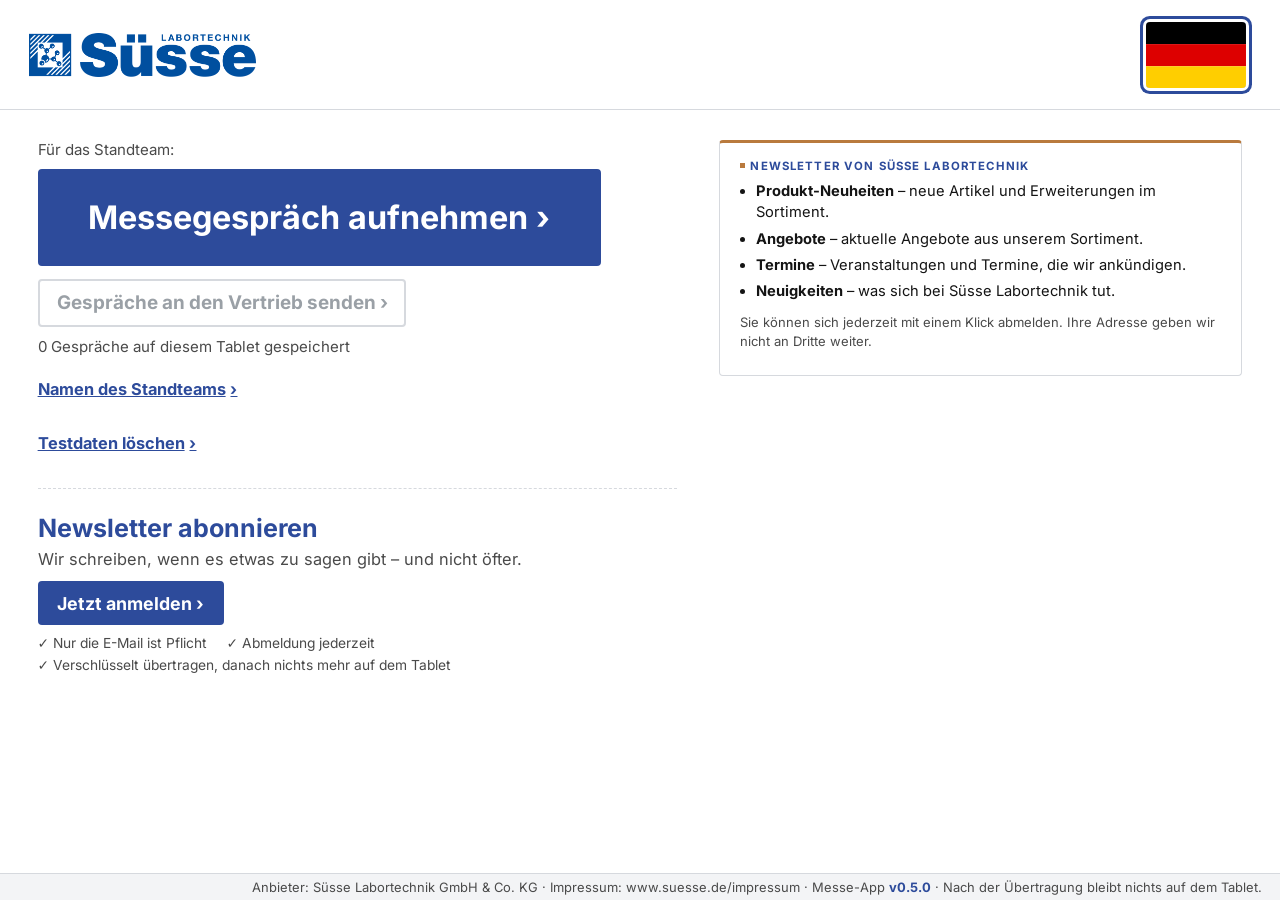
==== index.html @ 92c2b7b8 "Messefassung Messe-App v0.5.0 (DVG 2026, Testmodus aus)" ====
<!doctype html>
<html lang="de">
<head>
<meta charset="utf-8">
<meta name="viewport" content="width=device-width, initial-scale=1, viewport-fit=cover, interactive-widget=resizes-content">
<meta name="color-scheme" content="only light">
<meta name="robots" content="noindex, nofollow">
<meta name="referrer" content="strict-origin">
<meta name="theme-color" content="#2D4B9B">
<meta http-equiv="Content-Security-Policy" content="default-src 'self'; img-src 'self' data:; style-src 'self' 'unsafe-inline'; script-src 'self'; connect-src 'self' https://flow.cleverreach.com; form-action 'self' https://flow.cleverreach.com; frame-src 'self' https://flow.cleverreach.com; manifest-src 'self'">
<title>Süsse Newsletter – Messe-App</title>
<link rel="manifest" href="manifest.webmanifest">
<link rel="icon" href="bilder/symbol-192.png">
<link rel="stylesheet" href="css/app.css">
</head>
<body>
<section class="seite" id="start">
  <div class="testhinweis" id="testHinweis" role="note" data-t="testHinweis"></div>
  <header class="kopf kopf-start">
    <img class="logo" src="bilder/logo.png" alt="Süsse Labortechnik">
    <div class="kopf-sprachen">
      <div class="flaggen gross" data-flaggen></div>
    </div>
  </header>
  <main class="inhalt start-inhalt">
    <div class="start-links">
      <div class="g-start" id="gStart">
        <span class="g-start-info" data-gt="startHinweis"></span>
        <div class="g-start-knoepfe">
          <button class="knopf-rand g-start-knopf" id="gLos"><span data-gt="startKnopf"></span> ›</button>
          <button class="knopf-rand g-start-knopf" id="gExportLos"><span data-gt="exportKnopf"></span> ›</button>
        </div>
        <span class="g-start-info" id="gStartZaehler"></span>
        <span class="g-start-warnung" id="gStartWarnung"></span>
        <button class="link g-namen-link" id="gNamenLos"><span data-gt="namenKnopf"></span> ›</button>
        <button class="link g-namen-link" id="gTestdatenLos"><span data-gt="tdKnopf"></span> ›</button>
      </div>
      <h1 data-t="titel"></h1>
      <p class="untertitel" data-t="untertitel"></p>
      <button class="knopf knopf-blau knopf-los" id="los" data-t="los"></button>
      <div class="vorteile"><span data-t="v1"></span><span data-t="v2"></span><span data-t="v3"></span></div>
    </div>
    <div class="start-rechts">
      <div class="karte">
        <div class="eyebrow" data-t="ewNl"></div>
        <ul class="nl-liste"><li data-t="nl1"></li><li data-t="nl2"></li><li data-t="nl3"></li><li data-t="nl4"></li></ul>
        <p class="klein" data-t="nlHinweis"></p>
      </div>
    </div>
  </main>
</section>
<section class="seite" id="formular">
  <header class="kopf">
    <img class="logo klein" src="bilder/logo.png" alt="Süsse Labortechnik">
    <div class="kopf-mitte"></div>
    <div class="flaggen klein" data-flaggen></div>
    <button class="knopf-rand" data-aktion="neu" data-t="abbrechen"></button>
  </header>
  <main class="inhalt formular-inhalt">
    <div class="spalte-angaben">
      <h2 data-t="angabenTitel"></h2>
      <p class="klein" data-t="pflichtHinweis"></p>
      <div class="vk" id="vkBox">
        <button type="button" class="vk-knopf" id="vkKnopf"><svg class="vk-symbol" viewBox="0 0 24 24" aria-hidden="true"><path d="M4 7h3l2-2.5h6L17 7h3a1 1 0 0 1 1 1v11a1 1 0 0 1-1 1H4a1 1 0 0 1-1-1V8a1 1 0 0 1 1-1z" fill="none" stroke="currentColor" stroke-width="1.9" stroke-linejoin="round"/><circle cx="12" cy="13.2" r="3.9" fill="none" stroke="currentColor" stroke-width="1.9"/></svg><span data-t="vkKnopf"></span></button>
        <p class="vk-hinweis" data-t="vkHinweis"></p>
        <p class="vk-meldung" id="vkMeldung" role="status"></p>
        <div class="vk-pruef" id="vkPruef"></div>
        <input type="file" id="vkDatei" accept="image/*" capture="environment" tabindex="-1" aria-hidden="true">
      </div>
      <div class="feld">
        <label for="f_email"><span data-t="email"></span> <span class="pflicht">*</span></label>
        <input type="email" id="f_email" inputmode="email" autocomplete="off" autocapitalize="none" autocorrect="off" spellcheck="false" placeholder="name@example.com">
        <span class="email-pruefen" id="emailPruefen" role="status"></span>
        <span class="fehlertext" id="emailFehler" data-t="emailFalsch"></span>
      </div>
      <div class="feld">
        <span class="lbl"><span data-t="anrede"></span> <span class="frei" data-t="frei"></span></span>
        <div class="chips" data-gruppe="anrede">
          <button class="chip" data-wert="frau" data-t="frau"></button><button class="chip" data-wert="herr" data-t="herr"></button><button class="chip" data-wert="divers" data-t="divers"></button><button class="chip" data-wert="keine" data-t="keine"></button>
        </div>
      </div>
      <div class="zwei">
        <div class="feld">
          <label for="f_vorname"><span data-t="vorname"></span> <span class="frei" data-t="frei"></span></label>
          <input type="text" id="f_vorname" autocomplete="off" autocorrect="off" spellcheck="false">
        </div>
        <div class="feld">
          <label for="f_nachname"><span data-t="nachname"></span> <span class="frei" data-t="frei"></span></label>
          <input type="text" id="f_nachname" autocomplete="off" autocorrect="off" spellcheck="false">
        </div>
      </div>
      <div class="feld">
        <label for="f_einrichtung"><span data-t="einrichtung"></span> <span class="frei" data-t="frei"></span></label>
        <input type="text" id="f_einrichtung" autocomplete="off" autocorrect="off" spellcheck="false">
      </div>
      <div class="mehr" id="mehr">
        <h3 class="mehr-titel"><span data-t="mehrTitel"></span> <span class="frei" data-t="frei"></span></h3>
        <p class="mehr-zweck" data-t="mehrZweck"></p>
        <div class="feld">
          <span class="lbl"><span data-t="bereich"></span> <span class="frei"><span data-t="mehrere"></span> <span data-t="frei"></span></span></span>
          <div class="chips mehrfach" data-gruppe="bereich">
            <button class="chip" data-wert="klinik" data-t="b_klinik"></button><button class="chip" data-wert="medlabor" data-t="b_medlabor"></button><button class="chip" data-wert="pathologie" data-t="b_pathologie"></button><button class="chip" data-wert="tiermedizin" data-t="b_tiermedizin"></button><button class="chip" data-wert="forschung" data-t="b_forschung"></button><button class="chip" data-wert="industrie" data-t="b_industrie"></button><button class="chip" data-wert="behoerde" data-t="b_behoerde"></button><button class="chip" data-wert="handel" data-t="b_handel"></button><button class="chip" data-wert="sonstiges" data-t="b_sonstiges"></button>
          </div>
          <div class="feld bereich-sonst" id="bereichSonstBox">
            <label for="f_bereich_sonst" data-t="bereichSonst"></label>
            <input type="text" id="f_bereich_sonst" maxlength="60" autocomplete="off" autocorrect="off" spellcheck="false">
          </div>
        </div>
        <div class="feld">
          <span class="lbl"><span data-t="interessen"></span> <span class="frei"><span data-t="mehrere"></span> <span data-t="frei"></span></span></span>
          <div class="chips mehrfach" data-gruppe="interessen">
            <button class="chip" data-wert="versand" data-t="i_versand"></button><button class="chip" data-wert="gefaesse" data-t="i_gefaesse"></button><button class="chip" data-wert="sekundaer" data-t="i_sekundaer"></button><button class="chip" data-wert="patho" data-t="i_patho"></button><button class="chip" data-wert="labor" data-t="i_labor"></button>
          </div>
        </div>
        <div class="feld">
          <label for="f_land"><span data-t="land"></span> <span class="frei" data-t="frei"></span></label>
          <select id="f_land" autocomplete="off"></select>
        </div>
      </div>
      <p class="tasten" data-t="tasten"></p>
    </div>
    <div class="spalte-einwilligung">
      <div class="einw-rollen">
      <div class="karte">
        <div class="eyebrow" data-t="ewEinw"></div>
        <div class="entwurfmarke" id="rechtEntwurf"></div>
        <label class="haken" for="f_haken">
          <input type="checkbox" id="f_haken">
          <span data-t="einwilligung"></span>
        </label>
        <p class="klein" data-t="nlSprache"></p>
        <button class="link" data-aktion="datenschutz" data-t="dsLink"></button>
      </div>
      <div class="karte vertrieb" id="vertriebBox">
        <div class="eyebrow"><span data-t="ewVertrieb"></span>&nbsp;<span class="frei" data-t="frei"></span></div>
        <label class="haken" for="f_vertrieb">
          <input type="checkbox" id="f_vertrieb">
          <span data-t="vertriebText"></span>
        </label>
        <div class="telpos" id="telPos">
          <div class="feld">
            <label for="f_telefon" data-t="telefonLabel"></label>
            <input type="tel" id="f_telefon" inputmode="tel" autocomplete="off" autocorrect="off" spellcheck="false">
          </div>
          <div class="feld">
            <label for="f_position" data-t="positionLabel"></label>
            <input type="text" id="f_position" autocomplete="off" autocorrect="off" spellcheck="false">
          </div>
        </div>
      </div>
      <div class="hinweis-offline" id="offlineVor" data-t="offlineVor"></div>
      </div>
      <div class="knopfleiste">
        <button class="knopf knopf-braun" id="senden" disabled data-t="knopf"></button>
        <p class="unter-knopf" data-t="unterKnopf"></p>
      </div>
    </div>
  </main>
</section>
<section class="seite" id="sendet">
  <main class="inhalt mitte">
    <div class="ring"></div>
    <h1 data-t="moment"></h1>
    <p class="klein" data-t="uebertragen"></p>
  </main>
</section>
<section class="seite" id="danke">
  <header class="kopf">
    <img class="logo klein" src="bilder/logo.png" alt="Süsse Labortechnik">
    <div class="kopf-mitte"></div>
  </header>
  <main class="inhalt mitte">
    <div class="haekchen">✓</div>
    <h1 data-t="danke"></h1>
    <div id="dankeOnline">
      <p class="gross" data-t="danke1"></p>
      <p class="gross" data-t="danke2"></p>
      <p class="klein" data-t="spam"></p>
    </div>
    <p class="gross" id="dankeZwei" data-t="dankeZwei"></p>
    <div id="dankeOffline">
      <p class="gross" data-t="off1"></p>
      <p class="gross" id="off2" data-t="off2"></p>
      <p class="klein" data-t="off3"></p>
    </div>
    <div class="zaehler"><span data-t="geleert"></span> <b id="countdown">10</b> s</div>
    <div class="testuebertragung" id="testUebertragung"></div>
  </main>
</section>
<section class="seite" id="gPinNeu">
  <header class="kopf">
    <img class="logo klein" src="bilder/logo.png" alt="Süsse Labortechnik">
    <div class="kopf-mitte g-kopf"><b data-gt="pinNeuTitel"></b></div>
    <button class="knopf-rand" data-aktion="neu" data-gt="abbrechen"></button>
  </header>
  <main class="inhalt g-einr">
    <div class="g-einr-spalte">
      <p class="klein" data-gt="pinNeuText"></p>
      <div class="zwei">
        <div class="feld g-pin"><label for="g_pin1" data-gt="pin1"></label><input type="password" id="g_pin1" inputmode="numeric" autocomplete="off"></div>
        <div class="feld g-pin"><label for="g_pin2" data-gt="pin2"></label><input type="password" id="g_pin2" inputmode="numeric" autocomplete="off"></div>
      </div>
      <p class="vk-meldung" id="gPinMeldung" role="status"></p>
      <div class="g-knoepfe"><button class="knopf knopf-blau" id="gPinNeuOk" data-gt="pinNeuOk"></button></div>
    </div>
  </main>
</section>
<section class="seite" id="gExport">
  <header class="kopf">
    <img class="logo klein" src="bilder/logo.png" alt="Süsse Labortechnik">
    <div class="kopf-mitte g-kopf"><b data-gt="exportTitel"></b></div>
    <button class="knopf-rand" data-aktion="neu" data-gt="zurueckStart"></button>
  </header>
  <main class="inhalt g-einr">
    <div class="g-einr-spalte g-export">
      <div class="entwurfmarke" id="gExportTestmarke" data-gt="testmarke"></div>
      <p class="klein"><span data-gt="exportText"></span> <b id="gExportAn"></b></p>
      <p class="g-export-anzahl"><span data-gt="exportAnzahl"></span> <b id="gExportAnzahl">0</b></p>
      <div class="g-export-liste"><table><thead><tr><th data-gt="sp_nr"></th><th data-gt="sp_zeit"></th><th data-gt="sp_einr"></th><th data-gt="sp_bew"></th><th data-gt="sp_schritt"></th></tr></thead><tbody id="gExportListe"></tbody></table></div>
      <div class="g-knoepfe"><button class="knopf knopf-blau" id="gExportDatei" data-gt="exportDatei"></button></div>
      <p class="vk-meldung" id="gExportMeldung" role="status"></p>
      <div class="karte g-export-frage" id="gExportFrage">
        <p><b data-gt="exportFrage"></b></p>
        <div class="g-knoepfe"><button class="knopf knopf-braun g-ja" id="gExportJa" data-gt="exportJa"></button><button class="knopf-rand" id="gExportNein" data-gt="exportNein"></button></div>
      </div>
      <p class="klein" data-gt="exportRegel"></p>
    </div>
  </main>
</section>
<section class="seite" id="gNamen">
  <header class="kopf">
    <img class="logo klein" src="bilder/logo.png" alt="Süsse Labortechnik">
    <div class="kopf-mitte g-kopf"><b data-gt="namenTitel"></b></div>
    <button class="knopf-rand" data-aktion="neu" data-gt="zurueckStart"></button>
  </header>
  <main class="inhalt g-einr">
    <div class="g-einr-spalte">
      <p class="klein" data-gt="namenText"></p>
      <div class="g-namen" id="gNamenFelder"></div>
      <div class="g-knoepfe"><button class="knopf knopf-blau" id="gNamenOk" data-gt="namenSpeichern"></button></div>
      <p class="vk-meldung" id="gNamenMeldung" role="status"></p>
    </div>
  </main>
</section>
<section class="seite" id="gTestdaten">
  <header class="kopf">
    <img class="logo klein" src="bilder/logo.png" alt="Süsse Labortechnik">
    <div class="kopf-mitte g-kopf"><b data-gt="tdTitel"></b></div>
    <button class="knopf-rand" data-aktion="neu" data-gt="zurueckStart"></button>
  </header>
  <main class="inhalt g-einr">
    <div class="g-einr-spalte">
      <p class="klein" data-gt="tdText"></p>
      <table class="g-td-liste"><tbody id="gTdListe"></tbody></table>
      <div class="g-knoepfe" id="gTdStart"><button class="knopf knopf-blau" id="gTdLoeschen" data-gt="tdLoeschen"></button></div>
      <div class="g-td-frage" id="gTdFrage">
        <p data-gt="tdFrage"></p>
        <div class="g-knoepfe"><button class="knopf-rand" id="gTdNein" data-gt="tdNein"></button><button class="knopf g-td-ja" id="gTdJa" data-gt="tdJa"></button></div>
      </div>
      <p class="vk-meldung" id="gTdMeldung" role="status"></p>
    </div>
  </main>
</section>
<section class="seite" id="gespraech">
  <header class="kopf">
    <img class="logo klein" src="bilder/logo.png" alt="Süsse Labortechnik">
    <div class="kopf-mitte g-kopf">
      <b data-gt="titel"></b>
      <span class="g-schritte"><span class="g-sch" data-schritt="1" data-gt="schritt1"></span><span class="g-sch" data-schritt="2" data-gt="schritt2"></span><span class="g-sch" data-schritt="3" data-gt="schritt3"></span></span>
    </div>
    <button class="knopf-rand" data-aktion="neu" data-gt="abbrechen"></button>
  </header>
  <div class="g-testzeile" id="gTestzeile" data-gt="testzeile"></div>
  <main class="inhalt g-inhalt">
    <div class="g-schritt" data-schritt="1">
      <div class="g-spalte">
        <div class="vk" id="gVkBox">
          <button type="button" class="vk-knopf" id="gVkKnopf"><svg class="vk-symbol" viewBox="0 0 24 24" aria-hidden="true"><path d="M4 7h3l2-2.5h6L17 7h3a1 1 0 0 1 1 1v11a1 1 0 0 1-1 1H4a1 1 0 0 1-1-1V8a1 1 0 0 1 1-1z" fill="none" stroke="currentColor" stroke-width="1.9" stroke-linejoin="round"/><circle cx="12" cy="13.2" r="3.9" fill="none" stroke="currentColor" stroke-width="1.9"/></svg><span data-gt="vkKnopf"></span></button>
          <p class="vk-hinweis" data-gt="vkHinweis"></p>
          <p class="vk-meldung" id="gVkMeldung" role="status"></p>
          <div class="vk-pruef" id="gVkPruef"></div>
        </div>
        <div class="feld">
          <label for="g_email"><span data-gt="email"></span> <span class="pflicht">*</span></label>
          <input type="email" id="g_email" inputmode="email" autocomplete="off" autocapitalize="none" autocorrect="off" spellcheck="false" placeholder="name@example.com">
          <span class="email-pruefen" id="gEmailPruefen" role="status"></span>
        </div>
        <div class="zwei">
          <div class="feld">
            <label for="g_telefon"><span data-gt="telefon"></span> <span class="pflicht">*</span></label>
            <input type="tel" id="g_telefon" inputmode="tel" autocomplete="off" autocorrect="off" spellcheck="false">
          </div>
          <div class="feld">
            <label for="g_mobil" data-gt="mobil"></label>
            <input type="tel" id="g_mobil" inputmode="tel" autocomplete="off" autocorrect="off" spellcheck="false">
          </div>
        </div>
        <p class="g-regel"><span class="pflicht">*</span> <span data-gt="emailOderTelefon"></span></p>
        <div class="feld"><label for="g_land"><span data-gt="land"></span> <span class="pflicht">*</span></label><select id="g_land" autocomplete="off"></select></div>
      </div>
      <div class="g-spalte">
        <div class="zwei">
          <div class="feld"><label for="g_vorname" data-gt="vorname"></label><input type="text" id="g_vorname" autocomplete="off" autocorrect="off" spellcheck="false"></div>
          <div class="feld"><label for="g_nachname" data-gt="nachname"></label><input type="text" id="g_nachname" autocomplete="off" autocorrect="off" spellcheck="false"></div>
        </div>
        <div class="feld"><label for="g_position" data-gt="position"></label><input type="text" id="g_position" autocomplete="off" autocorrect="off" spellcheck="false"></div>
        <div class="feld"><label for="g_einrichtung"><span data-gt="einrichtung"></span> <span class="pflicht">*</span></label><input type="text" id="g_einrichtung" autocomplete="off" autocorrect="off" spellcheck="false"></div>
        <div class="feld"><span class="lbl"><span data-gt="einrichtungstyp"></span> <span class="pflicht">*</span></span><div class="chips" data-gruppe="g_typ" id="gTyp"></div></div>
      </div>
    </div>
    <div class="g-schritt" data-schritt="2">
      <div class="g-spalte">
        <div class="feld"><span class="lbl"><span data-gt="produkte"></span> <span class="pflicht">*</span> <span class="frei" data-gt="mehrere"></span></span><div class="chips mehrfach" data-gruppe="g_produkte" id="gProdukte"></div></div>
        <p class="g-chemie" id="gChemie" data-gt="chemieHinweis"></p>
      </div>
      <div class="g-spalte">
        <div class="feld"><span class="lbl"><span data-gt="naechster"></span> <span class="pflicht">*</span> <span class="frei" data-gt="mehrere"></span></span><div class="chips mehrfach" data-gruppe="g_naechster" id="gNaechster"></div></div>
        <div class="feld g-wunsch" id="gAngebotBox"><label for="g_angebot" data-gt="angebot"></label><textarea id="g_angebot" rows="2" autocomplete="off"></textarea></div>
        <div class="feld g-wunsch" id="gMusterBox"><label for="g_muster" data-gt="muster"></label><textarea id="g_muster" rows="2" autocomplete="off"></textarea>
          <label for="g_anschrift" data-gt="anschrift"></label><textarea id="g_anschrift" rows="3" autocomplete="off"></textarea>
          <p class="klein" data-gt="anschriftHinweis"></p></div>
      </div>
    </div>
    <div class="g-schritt" data-schritt="3">
      <div class="g-spalte g-spalte-schmal">
        <div class="feld"><span class="lbl"><span data-gt="bewertung"></span> <span class="pflicht">*</span></span><div class="chips g-senkrecht" data-gruppe="g_bewertung" id="gBewertung"></div></div>
        <div class="feld"><span class="lbl"><span data-gt="von"></span> <span class="pflicht">*</span></span><div class="chips" data-gruppe="g_von" id="gVon"></div></div>
      </div>
      <div class="g-spalte g-spalte-breit">
        <div class="feld g-notiz">
          <label for="g_notiz" data-gt="notiz"></label>
          <p class="g-notiz-hinweis" data-gt="notizHinweis"></p>
          <textarea id="g_notiz" rows="9" autocomplete="off"></textarea>
          <span class="klein g-zeichen"><b id="gZeichen">0</b> / <span id="gZeichenMax"></span> <span data-gt="zeichen"></span></span>
          <p class="klein" data-gt="notizRegel"></p>
        </div>
      </div>
    </div>
  </main>
  <div class="g-leiste">
    <p class="g-fehlt" id="gFehlt" role="status"></p>
    <button class="knopf-rand" id="gZurueck" data-gt="zurueck"></button>
    <button class="knopf knopf-blau" id="gWeiter" data-gt="weiter"></button>
  </div>
</section>
<section class="seite einw-rot" id="gUebergabe">
  <header class="kopf">
    <img class="logo klein" src="bilder/logo.png" alt="Süsse Labortechnik">
    <div class="kopf-mitte"></div>
    <div class="flaggen klein" data-flaggen></div>
    <button class="knopf-rand" id="gUeZurueck" data-t="gZurueckTeam"></button>
  </header>
  <main class="inhalt formular-inhalt g-ue">
    <div class="spalte-angaben">
      <h2 data-t="gUeTitel"></h2>
      <div class="karte g-kurz">
        <div class="eyebrow" data-t="gUeEw"></div>
        <div class="entwurfmarke" id="gRechtEntwurf"></div>
        <p id="gKurz"></p>
        <button class="link" data-aktion="datenschutz" data-t="dsLink"></button>
      </div>
      <div class="g-zusammen">
        <p><b data-t="gUeKontakt"></b> <span id="gUeKontakt"></span></p>
        <p><b data-t="gUeWuensche"></b> <span id="gUeWuensche"></span></p>
      </div>
    </div>
    <div class="spalte-einwilligung">
      <div class="einw-rollen">
        <p class="g-ue-haken" data-t="gUeHaken"></p>
        <p class="hinweis-offline" id="gUeEmailFehlt" data-t="gUeEmailFehlt"></p>
        <div class="karte" id="gNlBox">
          <div class="eyebrow" data-t="ewEinw"></div>
          <label class="haken" for="g_haken"><input type="checkbox" id="g_haken"><span data-t="einwilligung"></span></label>
          <p class="klein" data-t="nlSprache"></p>
        </div>
        <div class="karte vertrieb" id="gVertriebBox">
          <div class="eyebrow"><span data-t="ewVertrieb"></span><span class="frei" data-t="frei"></span></div>
          <label class="haken" for="g_vertrieb"><input type="checkbox" id="g_vertrieb"><span data-t="vertriebText"></span></label>
        </div>
      </div>
      <div class="knopfleiste">
        <button class="knopf knopf-braun" id="gSenden" data-t="gKnopf"></button>
        <p class="unter-knopf" id="gUnterKnopf"></p>
      </div>
    </div>
  </main>
</section>
<section class="seite" id="gDanke">
  <header class="kopf">
    <img class="logo klein" src="bilder/logo.png" alt="Süsse Labortechnik">
    <div class="kopf-mitte"></div>
  </header>
  <main class="inhalt mitte">
    <div class="haekchen">✓</div>
    <h1 data-t="danke"></h1>
    <p class="gross" data-t="gDanke1"></p>
    <div id="gDankeNl">
      <p class="gross" data-t="danke1"></p>
      <p class="gross" data-t="danke2"></p>
      <p class="klein" data-t="spam"></p>
    </div>
    <p class="gross" id="gDankeZwei" data-t="dankeZwei"></p>
    <div id="gDankeOff">
      <p class="gross" data-t="off1"></p>
      <p class="klein" data-t="off3"></p>
    </div>
    <p class="klein"><span data-t="gDankeNr"></span> <b id="gNr"></b></p>
    <div class="zaehler"><span data-t="geleert"></span> <b id="gCountdown">10</b> s</div>
    <div class="testuebertragung" id="gTestUebertragung"></div>
  </main>
</section>
<div class="ueber" id="gPinFrage">
  <div class="karte ueber-karte g-pin-karte">
    <p id="gPinFrageText"></p>
    <input type="password" id="g_pin_frage" inputmode="numeric" autocomplete="off">
    <p class="vk-meldung" id="gPinFrageMeldung" role="status"></p>
    <div class="g-knoepfe">
      <button class="knopf knopf-blau" id="gPinFrageOk" data-gt="pinOk"></button>
      <button class="knopf-rand" id="gPinFrageAbbrechen" data-gt="pinAbbrechen"></button>
      <button class="link" id="gPinVergessen" data-gt="pinVergessen"></button>
    </div>
  </div>
</div>
<section class="seite" id="nichtEingerichtet">
  <main class="inhalt mitte ne-inhalt">
    <p class="ne-bitte" lang="de">Bitte wenden Sie sich an unser Team.</p>
    <p class="ne-bitte" lang="en">Please ask our team for help.</p>
    <p class="ne-team">Standteam: Plan B nutzen. · Es fehlt: <span id="fehltListe"></span></p>
  </main>
</section>
<div class="ueber" id="datenschutz">
  <div class="karte ueber-karte">
    <h2 data-t="dsTitel"></h2>
    <div class="ds-text" data-t="dsText"></div>
    <button class="knopf knopf-blau" data-aktion="datenschutz-zu" data-t="schliessen"></button>
  </div>
</div>
<div class="ueber vk-kamera" id="vkKamera">
  <div class="vk-buehne">
    <video id="vkVideo" playsinline muted></video>
    <div class="vk-rahmen" id="vkRahmen"></div>
    <p class="vk-schaerfe" id="vkSchaerfe" aria-hidden="true"></p>
    <p class="vk-diag" id="vkDiag" aria-hidden="true"></p>
    <p class="vk-kamerahinweis" id="vkKameraHinweis" role="status"></p>
    <p class="vk-anleitung" data-t="vkAnleitung"></p>
  </div>
  <div class="vk-leiste">
    <button type="button" class="knopf vk-zurueck" data-aktion="vk-abbrechen" data-t="abbrechen"></button>
    <button type="button" class="knopf knopf-blau vk-ausloeser" id="vkAusloeser" disabled data-t="vkFoto"></button>
  </div>
</div>
<div class="ueber" id="vkLesen">
  <div class="karte ueber-karte vk-lesen-karte">
    <div class="ring"></div>
    <h2 data-t="vkLiest"></h2>
    <p class="klein" data-t="vkLiestText"></p>
    <button type="button" class="knopf-rand" data-aktion="vk-abbrechen" data-t="abbrechen"></button>
  </div>
</div>
<div class="ueber" id="vkAusschnitt">
  <div class="karte ueber-karte vk-ausschnitt-karte">
    <h2>Ausschnitt für die Texterkennung (Testmodus)</h2>
    <div class="vk-ausschnitt-bild" id="vkAusschnittBild"></div>
    <button type="button" class="knopf knopf-blau" data-aktion="vk-ausschnitt-zu">Schließen</button>
  </div>
</div>
<footer class="fuss" id="fuss">
  <span id="wartend" class="wartend"></span>
  <span id="gStatus" class="wartend"></span>
  <span id="testleiste" class="testleiste"></span>
  <span id="warnung" class="warnung"></span>
  <span class="fuss-ver-handy">Messe-App <b id="versionHandy"></b></span>
  <span class="fuss-rechts">Anbieter: Süsse Labortechnik GmbH &amp; Co. KG · Impressum: www.suesse.de/impressum · Messe-App <b id="version"></b> · <span data-t="nichts"></span></span>
</footer>
<script src="js/konfiguration.js"></script>
<script src="js/texte.js"></script>
<script src="js/laender.js"></script>
<script src="js/speicher.js"></script>
<script src="js/versand.js"></script>
<script src="js/visitenkarte.js"></script>
<script src="js/app.js"></script>
<script src="js/gespraech.js"></script>
</body>
</html>
---- css/app.css ----
@font-face { font-family: "Inter"; font-style: normal; font-weight: 400; font-display: swap; src: url("../fonts/inter-400.woff2") format("woff2"); }
@font-face { font-family: "Inter"; font-style: normal; font-weight: 700; font-display: swap; src: url("../fonts/inter-700.woff2") format("woff2"); }
:root {
  color-scheme: only light;
  --blau: #2D4B9B; --blauhell: #EEF1F6; --blaurand: #C9D3E6;
  --kupfer: #B97A3D; --knopf: #94602F; --kupferhell: #FAF4ED; --kupferrand: #E8CFB2; --kupfertext: #6F4823;
  --ok: #2E7D4F; --alarm: #B3261E; --text: #141414; --grau: #4A4A4A; --linie: #D6D9DE; --tint: #F7F9FC;
  --schrift: "Inter", system-ui, -apple-system, "Segoe UI", Roboto, Arial, sans-serif;
  --g: clamp(17px, calc(1.1vmin + 11px), 24px);
}
* { box-sizing: border-box; }
html, body { margin: 0; height: 100%; }
body {
  font-family: var(--schrift); font-size: var(--g); color: var(--text); background: #fff;
  display: flex; flex-direction: column; overflow: hidden;
  -webkit-user-select: none; user-select: none; -webkit-tap-highlight-color: transparent;
  overscroll-behavior: none;
}
input { -webkit-user-select: text; user-select: text; }
button, input, select { font-family: var(--schrift); font-size: inherit; }
button, input, select, textarea, option, optgroup { color: #141414; background-color: #fff; }
.testleiste button { color: #3a2c00; }
.seite { display: none; flex: 1 1 auto; flex-direction: column; min-height: 0; }
.seite.aktiv { display: flex; }
.kopf { display: flex; align-items: center; gap: 1em; padding: .55em 1.4em; border-bottom: 1px solid var(--linie); flex: 0 0 auto; }
.kopf-start { padding: .8em 1.4em; flex-wrap: wrap; justify-content: space-between; }
.logo { height: 2.1em; width: auto; display: block; }
.logo.klein { height: 1.5em; }
.kopf-mitte { flex: 1; }
.knopf-rand { border: 2px solid var(--linie); background: #fff; color: var(--grau); font-weight: 700; padding: .45em .9em; border-radius: 4px; min-height: 2.4em; cursor: pointer; }
.flaggen { display: flex; gap: .6em; flex-wrap: wrap; justify-content: flex-end; }
.fl { display: flex; flex-direction: column; align-items: center; gap: .3em; border: 0; background: none; padding: .25em; color: var(--grau); cursor: pointer; font-size: .72em; min-width: 4.6em; position: relative; }
.fl svg { width: 4.4em; height: 2.95em; border-radius: 4px; box-shadow: 0 0 0 1px rgba(0,0,0,.2); display: block; }
.fl.an span { color: var(--blau); font-weight: 700; }
.fl.an svg { box-shadow: 0 0 0 3px #fff, 0 0 0 6px var(--blau); }
.fl .flmarke { position: absolute; top: -.2em; right: -.1em; background: #F2C94C; color: #3a2c00; font-size: .7em; font-weight: 700; padding: .05em .35em; border-radius: 3px; }
.flaggen.gross .fl { font-size: .8em; }
.flaggen.gross .fl svg { width: 5.2em; height: 3.45em; }
.flaggen.klein { gap: .3em; flex-wrap: nowrap; }
.flaggen.klein .fl { min-width: 0; padding: .2em; }
.flaggen.klein .fl > span { display: none; }
.flaggen.klein .fl svg { width: 2.3em; height: 1.55em; border-radius: 3px; }
.flaggen.klein .fl.an svg { box-shadow: 0 0 0 2px #fff, 0 0 0 4px var(--blau); }
.inhalt { flex: 1 1 auto; min-height: 0; overflow-y: auto; padding: 1.1em 1.8em; display: flex; gap: 2em; }
h1 { color: var(--blau); font-size: 1.9em; margin: 0 0 .35em; line-height: 1.15; }
h2 { color: var(--blau); font-size: 1.3em; margin: 0 0 .3em; }
p { margin: 0 0 .6em; line-height: 1.45; }
.klein { font-size: .8em; color: var(--grau); }
.gross { font-size: 1.15em; }
.eyebrow { font-size: .7em; font-weight: 700; letter-spacing: .1em; text-transform: uppercase; color: var(--blau); margin: 0 0 .7em; display: flex; align-items: center; gap: .5em; }
.eyebrow::before { content: ""; width: .45em; height: .45em; background: var(--kupfer); flex: 0 0 .45em; }
.karte { border: 1px solid var(--linie); border-top: 3px solid var(--kupfer); border-radius: 4px; background: #fff; padding: 1em 1.2em; }
.start-inhalt { align-items: flex-start; padding-top: 2.2em; }
.start-links { flex: 1.1; min-width: 0; }
.start-rechts { flex: .9; min-width: 0; }
.kopf-sprachen { display: flex; flex-direction: column; align-items: flex-end; gap: .3em; margin-left: auto; }
.ne-inhalt { position: relative; }
.ne-bitte { color: var(--blau); font-size: 1.7em; font-weight: 700; line-height: 1.25; margin: 0 0 .35em; }
.ne-bitte[lang="en"] { font-size: 1.4em; font-weight: 400; }
.ne-team { position: absolute; left: 0; right: 0; bottom: .8em; font-size: .6em; color: #9AA0A6; margin: 0; }
.untertitel { color: var(--grau); font-size: 1em; }
.knopf-los { margin: .7em 0 .5em; font-size: 1.35em; padding: .7em 1.6em; }
.vorteile { display: flex; flex-wrap: wrap; gap: .4em 1.4em; font-size: .78em; color: var(--grau); margin-top: 1.1em; }
.nl-liste { margin: 0 0 .7em; padding-left: 1.1em; font-size: .9em; line-height: 1.45; }
.nl-liste li { margin-bottom: .35em; }
.knopf { border: 0; border-radius: 4px; font-weight: 700; padding: .75em 1.3em; min-height: 3em; cursor: pointer; }
.knopf-blau { background: var(--blau); color: #fff; }
.knopf-braun { background: var(--knopf); color: #fff; width: 100%; font-size: 1.15em; }
.knopf:disabled { background: #D5D8DE; color: #6b7079; }
.knopf:focus-visible, input:focus-visible, .chip:focus-visible, .fl:focus-visible, .link:focus-visible, .knopf-rand:focus-visible { outline: 3px solid var(--blau); outline-offset: 3px; }
.link { color: var(--blau); text-decoration: underline; background: none; border: 0; font-weight: 700; padding: .3em 0; cursor: pointer; text-align: left; font-size: .9em; }
.spalte-angaben { flex: 1.05; min-width: 0; display: flex; flex-direction: column; gap: .55em; }
.spalte-einwilligung { flex: .95; min-width: 0; display: flex; flex-direction: column; gap: .7em; }
.feld { display: flex; flex-direction: column; gap: .25em; min-width: 0; }
.zwei { display: flex; gap: 1em; }
.zwei .feld { flex: 1; }
label, .lbl { font-weight: 700; font-size: .85em; }
.frei { font-weight: 400; color: var(--grau); font-size: .9em; }
.pflicht { color: var(--alarm); }
input[type=text], input[type=email] { height: max(44px, 2.3em); padding: 0 .6em; border: 1.5px solid #9aa3b1; border-radius: 4px; color: #111; background: #fff; width: 100%; font-size: 1em; }
input[type=text]:focus, input[type=email]:focus { border: 2.5px solid var(--blau); outline: none; padding: 0 calc(.6em - 1px); }
input.ok { border-color: var(--ok); }
.fehlertext { color: var(--alarm); font-size: .75em; font-weight: 700; visibility: hidden; }
.fehlertext.an { visibility: visible; }
#f_email.pruefen, #f_email.pruefen:focus { border: 3px solid var(--knopf); box-shadow: 0 0 0 3px var(--kupferrand); padding: 0 calc(.6em - 1.5px); }
.email-pruefen { display: none; color: var(--kupfertext); background: var(--kupferhell); border-left: 4px solid var(--kupfer); border-radius: 3px; padding: .2em .5em; font-size: .78em; font-weight: 700; line-height: 1.35; }
.email-pruefen.an { display: block; }
.chips { display: flex; flex-wrap: wrap; gap: .45em; }
.chip { border: 1.5px solid #9aa3b1; background: #fff; border-radius: 4px; padding: .3em .7em; min-height: 44px; cursor: pointer; color: var(--text); font-size: .82em; }
.chip.an { border-color: var(--blau); background: var(--blau); color: #fff; }
.tasten { font-size: .7em; color: var(--grau); margin: .2em 0 0; }
kbd { font-family: var(--schrift); border: 1px solid #b8c0cc; border-bottom-width: 2.5px; border-radius: 4px; padding: 0 .35em; background: #fff; color: var(--text); }
.haken { display: flex; gap: .7em; align-items: flex-start; cursor: pointer; font-weight: 400; font-size: .85em; line-height: 1.45; margin-bottom: .5em; }
.haken input { width: 1.7em; height: 1.7em; flex: 0 0 1.7em; margin: .1em 0 0; accent-color: var(--blau); }
.hinweis-offline { display: none; background: var(--kupferhell); border: 1px solid var(--kupferrand); border-left: 5px solid var(--kupfer); color: var(--kupfertext); padding: .7em .9em; border-radius: 4px; font-size: .8em; line-height: 1.4; font-weight: 700; }
.hinweis-offline.an { display: block; }
.unter-knopf { font-size: .78em; color: var(--grau); margin: .4em 0 0; }
.knopfleiste { position: sticky; bottom: -1.1em; background: #fff; padding: .6em 0 1.1em; box-shadow: 0 -10px 12px -8px rgba(0,0,0,.18); z-index: 2; }
.entwurfmarke { display: none; background: #FFF4CC; border: 1px solid #E6C34D; color: #5a4300; padding: .4em .6em; border-radius: 4px; font-size: .7em; margin-bottom: .6em; }
.entwurfmarke.an, p.entwurfmarke { display: block; }
.mitte { flex-direction: column; align-items: center; justify-content: center; text-align: center; gap: .3em; }
.mitte p { max-width: 36em; margin-left: auto; margin-right: auto; }
.ring { width: 4em; height: 4em; border-radius: 50%; border: .45em solid var(--blauhell); border-top-color: var(--blau); animation: dreh 1s linear infinite; margin-bottom: 1em; }
@keyframes dreh { to { transform: rotate(360deg); } }
.haekchen { font-size: 4.5em; line-height: 1; color: var(--ok); }
.zaehler { background: var(--tint); border: 1px solid var(--linie); padding: .55em 1em; border-radius: 4px; margin-top: .8em; font-size: .85em; }
.testuebertragung { display: none; text-align: left; margin-top: 1em; background: #FFFBEA; border: 2px dashed #C9A227; border-radius: 4px; padding: .6em .9em; font-size: .62em; max-width: 60em; width: 100%; }
.testuebertragung.an { display: block; }
.testuebertragung table { border-collapse: collapse; width: 100%; }
.testuebertragung td { border-top: 1px solid #eadca0; padding: .2em .4em; vertical-align: top; word-break: break-all; }
.testuebertragung td:first-child { font-weight: 700; white-space: nowrap; word-break: normal; }
.ueber { position: fixed; inset: 0; background: rgba(20,30,50,.55); display: none; align-items: center; justify-content: center; z-index: 20; }
.ueber.an { display: flex; }
.ueber-karte { width: 86%; max-height: 90%; display: flex; flex-direction: column; gap: .6em; }
.ds-text { overflow-y: auto; font-size: .75em; line-height: 1.5; padding-right: .5em; -webkit-user-select: text; user-select: text; }
.ds-text p { margin: 0 0 .7em; }
mark { background: #FFE08A; color: #4a3500; padding: 0 .2em; border-radius: 3px; }
.fuss { flex: 0 0 auto; display: flex; align-items: center; gap: 1em; padding: .4em 1.4em; font-size: .62em; color: var(--grau); background: #F3F4F6; border-top: 1px solid var(--linie); }
.fuss b { color: var(--blau); }
.fuss-rechts { margin-left: auto; text-align: right; }
.fuss-ver-handy { display: none; }
.wartend { color: var(--kupfertext); font-weight: 700; }
.testleiste { display: none; align-items: center; gap: .6em; background: #FFE08A; color: #3a2c00; padding: .25em .6em; border-radius: 4px; font-weight: 700; flex-wrap: wrap; }
.testleiste.an { display: flex; }
.testleiste button { font-size: 1em; padding: .35em .7em; border-radius: 4px; border: 1.5px solid #6b5a12; background: #fff; color: #3a2c00; cursor: pointer; font-weight: 700; }
.testleiste button.aus { background: #B3261E; color: #fff; border-color: #B3261E; }
.mehr { display: flex; flex-direction: column; gap: .55em; border-top: 1px solid var(--linie); padding-top: .6em; margin-top: .3em; }
.mehr-titel { margin: 0; font-size: 1em; color: var(--blau); font-weight: 700; }
.mehr-titel .frei { font-size: .85em; }
.mehr-zweck { margin: 0; font-size: .8em; color: var(--kupfertext); font-weight: 700; }
.chips.mehrfach .chip.an::before { content: "✓ "; }
.bereich-sonst { display: none; margin-top: .45em; max-width: 30em; }
.bereich-sonst.an { display: flex; }
.bereich-sonst label { font-weight: 400; color: var(--grau); }
select { height: max(44px, 2.3em); font-size: 1em; border: 1.5px solid #9aa3b1; border-radius: 4px; padding: 0 .5em; background: #fff; color: #111; width: 100%; }
select:focus { border: 2.5px solid var(--blau); outline: none; }
.warnung { color: #fff; background: var(--alarm); font-weight: 700; padding: .2em .5em; border-radius: 4px; display: none; }
.warnung.an { display: inline; }
.vertrieb { display: none; border-top-color: var(--blau); }
.vertrieb.an { display: block; }
.vk { display: none; flex-direction: column; gap: .3em; background: var(--tint); border: 1.5px dashed var(--blaurand); border-radius: 4px; padding: .6em .8em; }
.vk.an { display: flex; }
.vk-knopf { display: flex; align-items: center; justify-content: center; gap: .55em; width: 100%; min-height: max(44px, 2.4em); padding: .35em 1em; border: 2px solid var(--blau); background: #fff; color: var(--blau); font-weight: 700; font-size: .95em; border-radius: 4px; cursor: pointer; }
.vk-knopf:active { background: var(--blauhell); }
.vk-knopf:focus-visible { outline: 3px solid var(--blau); outline-offset: 3px; }
.vk-symbol { width: 1.35em; height: 1.35em; flex: 0 0 1.35em; }
.vk-knopf span { min-width: 0; text-align: center; }
.vk-hinweis { font-size: .72em; color: var(--grau); margin: 0; line-height: 1.4; }
.vk-meldung { display: none; font-size: .78em; font-weight: 700; margin: 0; padding: .45em .6em; border-radius: 4px; line-height: 1.35; }
.vk-meldung.an { display: block; background: #E3EEFB; color: #173a7a; border: 1px solid #9DBCE8; }
.vk-meldung.an.warn { background: var(--kupferhell); color: var(--kupfertext); border-color: var(--kupferrand); }
#vkDatei { display: none; }
input.vorschlag { background: #DCEBFD; border-color: #5B8FD6; }
.vk-kamera { background: #000; flex-direction: column; align-items: stretch; justify-content: stretch; z-index: 30; }
.vk-buehne { position: relative; flex: 1 1 auto; min-height: 0; overflow: hidden; }
.vk-buehne video { position: absolute; inset: 0; width: 100%; height: 100%; object-fit: cover; background: #111; }
.vk-rahmen { position: absolute; left: 50%; top: 46%; width: min(80%, calc(70vh * 85 / 55)); aspect-ratio: 85 / 55; transform: translate(-50%, -50%); border: 4px solid #fff; border-radius: 12px; box-shadow: 0 0 0 200vmax rgba(0,0,0,.45); }
@media (orientation: portrait) { .vk-rahmen { width: min(90%, calc(70vh * 85 / 55)); } }
.vk-anleitung { position: absolute; left: 0; right: 0; bottom: .6em; margin: 0 auto; max-width: 30em; text-align: center; color: #fff; font-weight: 700; font-size: 1.05em; text-shadow: 0 1px 3px #000; padding: 0 1em; }
.vk-leiste { flex: 0 0 auto; display: flex; gap: 1em; justify-content: center; padding: .8em 1em 1em; background: #111; }
.vk-ausloeser { font-size: 1.2em; min-width: 11em; }
.vk-zurueck { background: #fff; color: var(--grau); border: 2px solid var(--linie); }
.g-td-liste { border-collapse: collapse; margin: .6em 0; font-size: .95em; }
.g-td-liste td { border-bottom: 1px solid var(--linie); padding: .35em .8em .35em 0; }
.g-td-liste td:last-child { font-weight: 700; text-align: right; }
.g-td-frage { display: none; border: 2px solid #B3261E; background: #FBE3E1; border-radius: 6px; padding: .6em .9em; margin: .6em 0; }
.g-td-frage.an { display: block; }
.g-td-frage p { margin: 0 0 .5em; font-weight: 700; color: #7a1a14; }
.g-td-ja { background: #B3261E; color: #fff; border: 0; margin-left: .8em; }
.vk-schaerfe { position: absolute; left: .8em; top: .8em; margin: 0; padding: .35em .8em .35em 2em; border-radius: 99px; font-weight: 700; font-size: .95em; color: #fff; background: rgba(0,0,0,.6); display: none; }
.vk-schaerfe.an { display: block; }
.vk-schaerfe::before { content: ""; position: absolute; left: .7em; top: 50%; width: .8em; height: .8em; margin-top: -.4em; border-radius: 50%; background: #E0A030; }
.vk-schaerfe.scharf { background: #1E7A3C; }
.vk-schaerfe.scharf::before { background: #8EF0A8; }
.vk-diag { position: absolute; right: .8em; top: .8em; margin: 0; padding: .3em .6em; border-radius: 4px; font: 700 .75em/1.35 Consolas, monospace; color: #fff; background: rgba(120,0,0,.7); display: none; text-align: right; }
.vk-diag.an { display: block; }
.vk-kamerahinweis { position: absolute; left: 50%; top: 3.6em; transform: translateX(-50%); width: min(70%, 34em); margin: 0; padding: .8em 1em; border-radius: 6px; background: var(--kupferhell); color: var(--kupfertext); border: 2px solid var(--kupfer); font-weight: 700; font-size: 1.05em; text-align: center; display: none; }
.vk-kamerahinweis.an { display: block; }
.vk-kamerahinweis.ruhig { background: rgba(0,0,0,.65); color: #fff; border-color: #fff; }
.vk-pruef { display: none; font: .72em/1.4 Consolas, monospace; background: #FFF8E1; border: 1px dashed #B97A3D; border-radius: 4px; padding: .45em .6em; color: #3a2a10; }
.vk-pruef.an { display: block; }
.vk-pruef b { font-family: var(--schrift); }
.vk-pruef pre { margin: .3em 0; max-height: 9em; overflow: auto; white-space: pre-wrap; background: #fff; border: 1px solid #e3d3b0; padding: .3em; }
.vk-pruef summary { cursor: pointer; font-family: var(--schrift); font-weight: 700; color: var(--blau); min-height: 32px; line-height: 32px; }
.vk-pruef button { font-size: 1.1em; min-height: 40px; padding: .2em .8em; margin-top: .2em; }
.vk-ausschnitt-karte { width: 92%; }
.vk-ausschnitt-bild { overflow: auto; max-height: 70vh; border: 1px solid var(--linie); background: #fff; }
.vk-ausschnitt-bild canvas { display: block; width: 100%; height: auto; }
.vk-lesen-karte { width: auto; max-width: 30em; align-items: center; text-align: center; padding: 1.6em 2em; }
.telpos { display: none; flex-direction: column; gap: .45em; margin-top: .3em; padding-top: .6em; border-top: 1px solid var(--linie); }
.telpos.an { display: flex; }
.telpos label { font-size: .78em; }
input[type=tel] { height: max(44px, 2.3em); padding: 0 .6em; border: 1.5px solid #9aa3b1; border-radius: 4px; color: #111; background: #fff; width: 100%; font-size: 1em; }
input[type=tel]:focus { border: 2.5px solid var(--blau); outline: none; padding: 0 calc(.6em - 1px); }
input[type=tel].vorschlag { background: #DCEBFD; border-color: #5B8FD6; }
.testhinweis { display: none; flex: 0 0 auto; background: #FFE08A; color: #3a2c00; border-bottom: 2px solid #C9A227; padding: .5em 1em; font-weight: 700; text-align: center; font-size: .95em; line-height: 1.35; }
.testhinweis.an { display: block; }
.planb-knoepfe { display: flex; gap: 1.2em; flex-wrap: wrap; justify-content: center; margin: 1em 0; }
.planb-knopf { font-size: 1.4em; min-width: 9em; padding: .8em 1.4em; }
.einw-rollen { display: flex; flex-direction: column; gap: .7em; }
@media (max-width: 759.98px), (orientation: portrait) {
  .inhalt { flex-direction: column; padding: 1em 1.2em; gap: 1.1em; }
  .start-inhalt { align-items: stretch; justify-content: flex-start; padding-top: 2em; }
  .start-links, .start-rechts, .spalte-angaben, .spalte-einwilligung { flex: 0 0 auto; }
  .kopf-sprachen { width: 100%; }
  .kopf { padding: .5em .9em; gap: .6em; }
  .fuss { flex-wrap: wrap; }
}
@media (min-width: 760px) and (orientation: landscape) and (min-height: 501px) {
  .formular-inhalt { overflow: hidden; padding-bottom: 0; }
  .formular-inhalt .spalte-angaben { overflow-y: auto; min-height: 0; overscroll-behavior: contain; padding: 0 .4em 1.1em 0; }
  .formular-inhalt .spalte-einwilligung { overflow: hidden; min-height: 0; gap: 0; }
  .formular-inhalt .einw-rollen { flex: 1 1 auto; min-height: 0; overflow-y: auto; overscroll-behavior: contain; padding-right: .3em; }
  .formular-inhalt .knopfleiste { position: static; flex: 0 0 auto; }
}
@media (min-width: 760px) {
  .spalte-einwilligung .einw-rollen { gap: .35em; }
  .spalte-einwilligung .karte { padding: .5em .85em .3em; }
  .spalte-einwilligung .eyebrow { font-size: .6em; letter-spacing: .07em; margin-bottom: .35em; }
  .spalte-einwilligung .haken { font-size: max(15px, .76em); line-height: 1.33; gap: .6em; margin-bottom: .15em; min-height: 44px; }
  .spalte-einwilligung .klein { font-size: .7em; margin-bottom: .1em; }
  .spalte-einwilligung .link { font-size: .78em; min-height: 44px; padding: 0; }
  .spalte-einwilligung .telpos { gap: .3em .7em; margin-top: .15em; padding-top: .45em; }
  .spalte-einwilligung .telpos.an { flex-direction: row; align-items: flex-end; }
  .spalte-einwilligung .telpos .feld { gap: .15em; flex: 1 1 0; }
  .spalte-einwilligung .telpos label { font-size: .7em; }
  .spalte-einwilligung input[type=tel], .spalte-einwilligung .telpos input[type=text] { font-size: .85em; }
  .spalte-einwilligung .entwurfmarke { margin-bottom: .45em; }
  .spalte-einwilligung .knopfleiste { padding-top: .35em; padding-bottom: .4em; }
  .spalte-einwilligung .unter-knopf { font-size: .7em; margin-top: .25em; line-height: 1.3; }
}
@media (max-width: 759.98px) {
  .inhalt { padding: .8em .9em; gap: 1em; }
  .knopfleiste { bottom: -.8em; }
  .kopf { padding: .4em .7em; gap: .5em; }
  .logo.klein { height: 1.3em; }
  .knopf-rand { min-height: 44px; padding: .3em .7em; }
  .vk-knopf { font-size: .88em; padding: .35em .6em; gap: .45em; }
  #fuss { flex-wrap: wrap; row-gap: .15em; gap: .5em; padding: .2em .7em; font-size: .55em; white-space: nowrap; overflow: hidden; }
  #fuss .fuss-ver-handy { display: block; flex: 1 1 100%; min-width: 0; font-size: 1.25em; overflow: hidden; text-overflow: ellipsis; }
  #fuss .fuss-rechts { flex: 1 1 100%; margin-left: 0; text-align: left; min-width: 0; overflow: hidden; text-overflow: ellipsis; }
  .testleiste.an { flex: 1 1 100%; flex-wrap: nowrap; gap: .35em; padding: .1em .35em; white-space: nowrap; overflow: hidden; min-width: 0; }
  .testleiste button { padding: .15em .45em; flex: 0 0 auto; }
  .tl-lang, .tl-mass { display: none; }
  #start { overflow-y: auto; overscroll-behavior: contain; }
  #start .start-inhalt { flex: 0 0 auto; overflow: visible; }
}
@media (max-width: 380px) { .zwei { flex-direction: column; gap: .55em; } }
@media (max-height: 500px) {
  .kopf { padding: .2em .7em; }
  .logo.klein { height: 1.2em; }
  .knopf-rand { min-height: 40px; padding: .2em .7em; }
  .flaggen.klein .fl svg { width: 2em; height: 1.35em; }
  .knopfleiste { position: static; box-shadow: none; padding: .5em 0 .8em; }
  #fuss { flex-wrap: nowrap; gap: .5em; padding: .15em .7em; font-size: .52em; white-space: nowrap; overflow: hidden; }
  #fuss .fuss-rechts { min-width: 0; overflow: hidden; text-overflow: ellipsis; }
  #fuss .fuss-ver-handy { flex: 0 0 auto; }
  .testleiste { flex-wrap: nowrap; gap: .35em; padding: .05em .35em; white-space: nowrap; }
  .testleiste button { padding: .1em .45em; }
}
@media (max-width: 759.98px), (max-height: 500px) { body.tippt #fuss { display: none; } }
textarea { font-family: var(--schrift); font-size: .9em; line-height: 1.4; border: 1.5px solid #9aa3b1; border-radius: 4px; padding: .45em .6em; width: 100%; resize: vertical; color: #111; background: #fff; -webkit-user-select: text; user-select: text; }
textarea:focus { border: 2.5px solid var(--blau); outline: none; padding: calc(.45em - 1px) calc(.6em - 1px); }
input[type=password] { height: max(44px, 2.3em); padding: 0 .6em; border: 1.5px solid #9aa3b1; border-radius: 4px; color: #111; background: #fff; width: 100%; font-size: 1em; }
input[type=password]:focus { border: 2.5px solid var(--blau); outline: none; }
#g_email.pruefen, #g_email.pruefen:focus { border: 3px solid var(--knopf); box-shadow: 0 0 0 3px var(--kupferrand); padding: 0 calc(.6em - 1.5px); }
input[type=email].vorschlag { background: #DCEBFD; border-color: #5B8FD6; }
.g-start { display: none; flex-direction: column; align-items: flex-start; gap: .45em; margin-top: 1.6em; padding-top: .9em; border-top: 1px dashed var(--linie); }
.g-start.an { display: flex; }
.g-start-knoepfe { display: flex; gap: .7em; flex-wrap: wrap; }
.g-start-knopf { min-height: 48px; border-color: var(--blau); color: var(--blau); font-size: .9em; }
.g-start-knopf:disabled { border-color: var(--linie); color: #9AA0A6; }
.g-start-info { font-size: .72em; color: var(--grau); }
.g-start-warnung { font-size: .78em; font-weight: 700; color: #fff; background: var(--alarm); padding: .3em .6em; border-radius: 4px; }
.g-start-warnung:empty { display: none; }
#gStatus.alarm { color: var(--alarm); }
.g-export-anzahl { margin: 0; font-size: 1.05em; color: var(--blau); }
.g-export-liste { max-height: 40vh; overflow-y: auto; border: 1px solid var(--linie); border-radius: 4px; }
.g-export-liste table { border-collapse: collapse; width: 100%; font-size: .72em; }
.g-export-liste th { background: var(--blauhell); color: var(--blau); text-align: left; padding: .35em .5em; position: sticky; top: 0; }
.g-export-liste td { border-top: 1px solid var(--linie); padding: .35em .5em; vertical-align: top; }
.g-export-frage { display: none; border-top-color: var(--knopf); }
.g-export-frage.an { display: block; }
.g-export-frage .g-ja { width: auto; font-size: 1em; }
.g-kopf { display: flex; align-items: center; gap: 1em; flex-wrap: wrap; color: var(--blau); }
.g-schritte { display: flex; gap: .35em; flex-wrap: wrap; }
.g-sch { font-size: .72em; padding: .45em .8em; border-radius: 4px; border: 1.5px solid var(--linie); color: var(--grau); cursor: pointer; min-height: 36px; display: inline-flex; align-items: center; }
.g-sch.an { background: var(--blau); color: #fff; border-color: var(--blau); font-weight: 700; }
.g-sch.fertig { border-color: var(--blaurand); color: var(--blau); }
.g-sch.fertig::before { content: "✓ "; }
.g-testzeile { display: none; flex: 0 0 auto; background: #FFE08A; color: #3a2c00; font-weight: 700; font-size: .72em; padding: .3em 1.4em; }
.g-testzeile.an { display: block; }
.g-inhalt { display: block; }
.g-schritt { display: none; gap: 2em; }
.g-schritt.an { display: flex; }
.g-spalte { flex: 1 1 0; min-width: 0; display: flex; flex-direction: column; gap: .6em; }
.g-spalte-schmal { flex: .9 1 0; }
.g-spalte-breit { flex: 1.3 1 0; }
.g-regel { font-size: .72em; color: var(--grau); margin: -.2em 0 0; }
.g-chemie { display: none; background: var(--kupferhell); border-left: 4px solid var(--kupfer); color: var(--kupfertext); font-size: .75em; font-weight: 700; padding: .45em .7em; border-radius: 3px; margin: 0; }
.g-chemie.an { display: block; }
.g-wunsch { display: none; }
.g-wunsch.an { display: flex; }
.g-wunsch label + textarea, .g-wunsch textarea + label { margin-top: .2em; }
.chips.g-senkrecht { flex-direction: column; align-items: stretch; }
.chips.g-senkrecht .chip { text-align: left; }
.g-notiz textarea { min-height: 11em; font-size: .95em; }
.g-notiz-hinweis { margin: 0; font-size: .75em; font-weight: 700; color: var(--kupfertext); background: var(--kupferhell); border-left: 4px solid var(--kupfer); padding: .4em .6em; border-radius: 3px; line-height: 1.35; }
.g-zeichen { text-align: right; }
.g-leiste { flex: 0 0 auto; display: flex; align-items: center; gap: 1em; padding: .55em 1.8em; border-top: 1px solid var(--linie); background: #fff; }
.g-fehlt { flex: 1 1 auto; margin: 0; color: var(--alarm); font-weight: 700; font-size: .78em; line-height: 1.3; }
.g-leiste .knopf { min-width: 9em; }
.g-einr { justify-content: center; }
.g-einr-spalte { max-width: 44em; width: 100%; display: flex; flex-direction: column; gap: .7em; }
.g-pin { max-width: 14em; }
.g-knoepfe { display: flex; gap: 1em; flex-wrap: wrap; align-items: center; }
.g-pin-karte { width: auto; max-width: 26em; }
.g-kurz p { font-size: .85em; line-height: 1.45; }
.g-zusammen { font-size: .85em; }
.g-zusammen p { margin: 0 0 .4em; }
.g-ue-haken { font-weight: 700; color: var(--blau); margin: 0 0 .2em; font-size: .9em; }
.karte.aus { opacity: .45; }
.ds-kasten { border: 2px solid var(--blau); background: var(--blauhell); padding: .6em .8em; border-radius: 4px; }
#gDanke .mitte { justify-content: flex-start; padding-top: 2em; }
.einw-rot .spalte-einwilligung .karte { border: 2px solid var(--alarm); padding: 0 .85em .45em; overflow: hidden; }
.einw-rot .spalte-einwilligung .eyebrow { background: var(--alarm); color: #fff; font-size: 1em; letter-spacing: .04em; line-height: 1.25;
  margin: 0 -.85em .55em; padding: .45em .85em; flex-wrap: wrap; gap: .1em .55em; }
.einw-rot .spalte-einwilligung .eyebrow::before { display: none; }
.einw-rot .spalte-einwilligung .eyebrow .frei { color: #fff; font-weight: 700; font-size: .85em; }
.einw-rot .g-ue-haken { font-size: 1.05em; margin-bottom: .35em; }
.einw-rot .haken { gap: .8em; align-items: flex-start; }
.einw-rot .haken input[type=checkbox] { -webkit-appearance: none; appearance: none; width: max(46px, 2.6em); height: max(46px, 2.6em);
  flex: 0 0 auto; margin: 0; border: 3px solid #141414; border-radius: 6px; background: #fff; cursor: pointer; }
.einw-rot .haken input[type=checkbox]:checked { border-color: var(--blau);
  background: var(--blau) url("data:image/svg+xml,%3Csvg xmlns='http://www.w3.org/2000/svg' viewBox='0 0 24 24'%3E%3Cpath d='M5 12.5l4.5 4.5L19 7.5' fill='none' stroke='%23fff' stroke-width='3.4' stroke-linecap='round' stroke-linejoin='round'/%3E%3C/svg%3E") center / 80% no-repeat; }
.einw-rot .haken input[type=checkbox]:disabled { border-color: #9AA0A6; cursor: default; }
.einw-rot .haken input[type=checkbox]:focus-visible { outline: 3px solid var(--blau); outline-offset: 3px; }
#start.mit-gespraech .start-inhalt { padding-top: 1.4em; }
#start.mit-gespraech .g-start { margin: 0 0 1.2em; padding: 0 0 1.1em; border-top: 0; border-bottom: 1px dashed var(--linie); gap: .5em; }
#start.mit-gespraech .g-start-knoepfe { flex-direction: column; align-items: flex-start; gap: .6em; }
#start.mit-gespraech #gLos { background: var(--blau); color: #fff; border-color: var(--blau); font-size: 1.55em; padding: .7em 1.5em; min-height: 3em; border-radius: 4px; }
#start.mit-gespraech .g-namen-link { font-size: .78em; min-height: 44px; padding: 0; }
#start.mit-gespraech h1 { font-size: 1.2em; margin-bottom: .2em; }
#start.mit-gespraech .untertitel { font-size: .78em; margin-bottom: .2em; }
#start.mit-gespraech .knopf-los { font-size: .85em; padding: .45em 1.1em; min-height: 44px; margin: .35em 0 .2em; }
#start.mit-gespraech .vorteile { font-size: .66em; margin-top: .5em; }
#start.mit-gespraech .start-rechts .karte { font-size: .78em; }
.g-namen-link { display: none; }
#start.mit-gespraech .g-namen-link { display: inline-flex; align-items: center; gap: .3em; }
.g-namen { display: grid; grid-template-columns: 1fr 1fr; gap: .7em 1.2em; }
@media (max-width: 759.98px) {
  #start.mit-gespraech #gLos { font-size: 1.25em; padding: .6em 1em; width: 100%; }
  .g-namen { grid-template-columns: 1fr; }
}
@media (max-width: 759.98px), (orientation: portrait) {
  .g-schritt.an { flex-direction: column; gap: 1em; }
  .g-leiste { padding: .5em 1em; gap: .6em; }
  .g-leiste .knopf { min-width: 0; }
  .g-sch { font-size: .65em; padding: .35em .55em; }
}
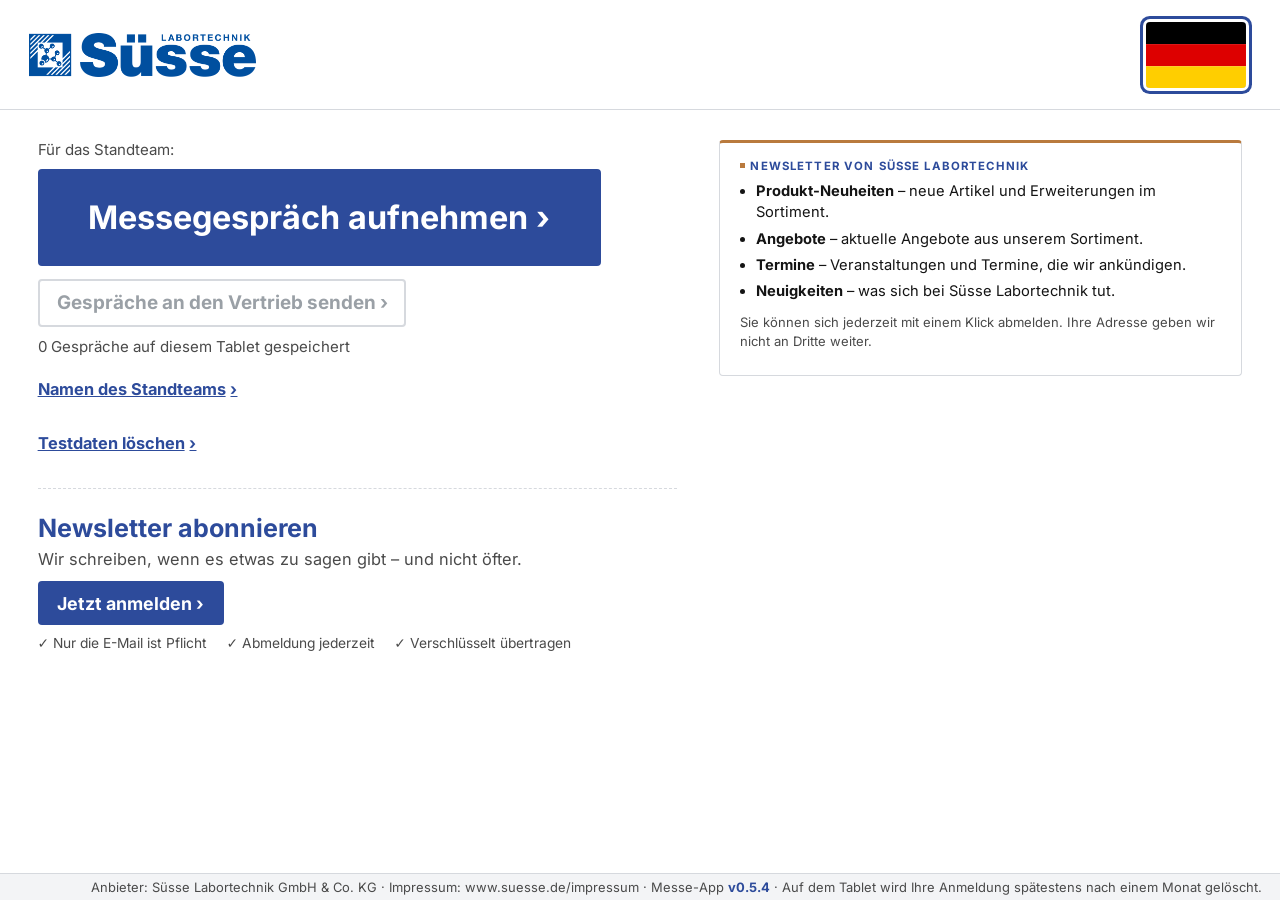
==== commit ea28f7d4: "Messefassung Messe-App v0.5.4 (DVG 2026): alle Formularfelder an CleverReach, Anmeldungen bleiben ve" ====
--- a/index.html
+++ b/index.html
@@ -217,10 +217,11 @@
       <p class="klein"><span data-gt="exportText"></span> <b id="gExportAn"></b></p>
       <p class="g-export-anzahl"><span data-gt="exportAnzahl"></span> <b id="gExportAnzahl">0</b></p>
       <div class="g-export-liste"><table><thead><tr><th data-gt="sp_nr"></th><th data-gt="sp_zeit"></th><th data-gt="sp_einr"></th><th data-gt="sp_bew"></th><th data-gt="sp_schritt"></th></tr></thead><tbody id="gExportListe"></tbody></table></div>
-      <div class="g-knoepfe"><button class="knopf knopf-blau" id="gExportDatei" data-gt="exportDatei"></button></div>
+      <p class="g-export-anzahl"><span data-gt="exportAnmAnzahl"></span> <b id="gExportAnmAnzahl">0</b></p>
+      <div class="g-knoepfe"><button class="knopf knopf-blau" id="gExportDatei" data-gt="exportDatei"></button><button class="knopf-rand" id="gExportUsb" data-gt="exportUsb"></button></div>
       <p class="vk-meldung" id="gExportMeldung" role="status"></p>
       <div class="karte g-export-frage" id="gExportFrage">
-        <p><b data-gt="exportFrage"></b></p>
+        <p><b id="gExportFrageText" data-gt="exportFrage"></b></p>
         <div class="g-knoepfe"><button class="knopf knopf-braun g-ja" id="gExportJa" data-gt="exportJa"></button><button class="knopf-rand" id="gExportNein" data-gt="exportNein"></button></div>
       </div>
       <p class="klein" data-gt="exportRegel"></p>
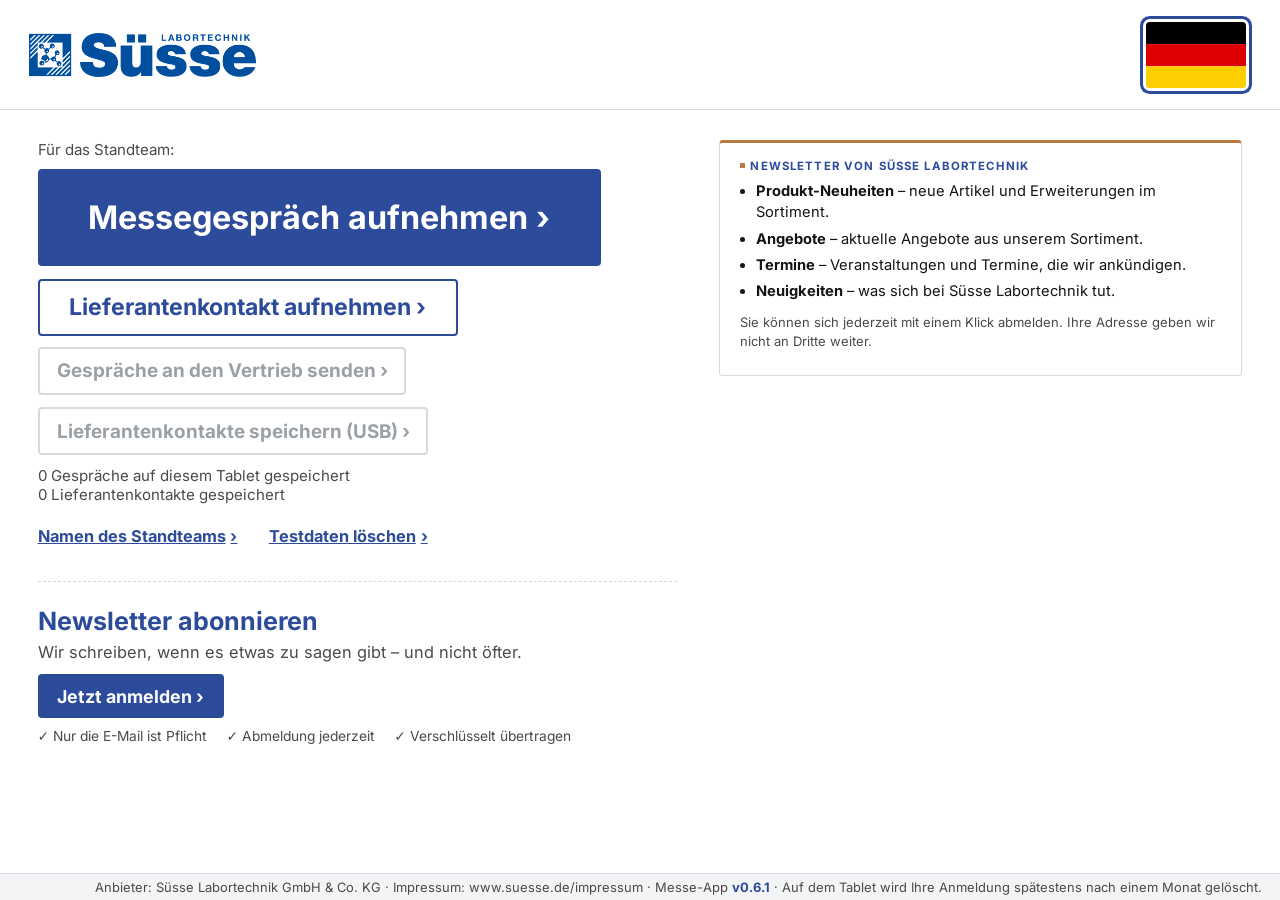
==== commit 723474eb: "Messefassung Messe-App v0.6.1 (MEDICA 2026): Lieferantenkontakt, Telefon freiwillig, Messename und K" ====
--- a/index.html
+++ b/index.html
@@ -28,12 +28,19 @@
         <span class="g-start-info" data-gt="startHinweis"></span>
         <div class="g-start-knoepfe">
           <button class="knopf-rand g-start-knopf" id="gLos"><span data-gt="startKnopf"></span> ›</button>
+          <button class="knopf-rand g-start-knopf l-start-knopf" id="lLos"><span data-gt="lStartKnopf"></span> ›</button>
+        </div>
+        <div class="g-start-knoepfe g-start-aus">
           <button class="knopf-rand g-start-knopf" id="gExportLos"><span data-gt="exportKnopf"></span> ›</button>
-        </div>
-        <span class="g-start-info" id="gStartZaehler"></span>
+          <button class="knopf-rand g-start-knopf" id="lExportLos"><span data-gt="lExportKnopf"></span> ›</button>
+        </div>
+        <span class="g-start-info"><span id="gStartZaehler"></span><span id="lStartZaehler"></span></span>
         <span class="g-start-warnung" id="gStartWarnung"></span>
-        <button class="link g-namen-link" id="gNamenLos"><span data-gt="namenKnopf"></span> ›</button>
-        <button class="link g-namen-link" id="gTestdatenLos"><span data-gt="tdKnopf"></span> ›</button>
+        <span class="g-start-warnung" id="lStartWarnung"></span>
+        <div class="g-start-links">
+          <button class="link g-namen-link" id="gNamenLos"><span data-gt="namenKnopf"></span> ›</button>
+          <button class="link g-namen-link" id="gTestdatenLos"><span data-gt="tdKnopf"></span> ›</button>
+        </div>
       </div>
       <h1 data-t="titel"></h1>
       <p class="untertitel" data-t="untertitel"></p>
@@ -288,7 +295,7 @@
         </div>
         <div class="zwei">
           <div class="feld">
-            <label for="g_telefon"><span data-gt="telefon"></span> <span class="pflicht">*</span></label>
+            <label for="g_telefon" data-gt="telefon"></label>
             <input type="tel" id="g_telefon" inputmode="tel" autocomplete="off" autocorrect="off" spellcheck="false">
           </div>
           <div class="feld">
@@ -296,7 +303,7 @@
             <input type="tel" id="g_mobil" inputmode="tel" autocomplete="off" autocorrect="off" spellcheck="false">
           </div>
         </div>
-        <p class="g-regel"><span class="pflicht">*</span> <span data-gt="emailOderTelefon"></span></p>
+        <p class="g-regel"><span class="pflicht">*</span> <span data-gt="pflichtfeld"></span></p>
         <div class="feld"><label for="g_land"><span data-gt="land"></span> <span class="pflicht">*</span></label><select id="g_land" autocomplete="off"></select></div>
       </div>
       <div class="g-spalte">
@@ -408,6 +415,102 @@
     <p class="klein"><span data-t="gDankeNr"></span> <b id="gNr"></b></p>
     <div class="zaehler"><span data-t="geleert"></span> <b id="gCountdown">10</b> s</div>
     <div class="testuebertragung" id="gTestUebertragung"></div>
+  </main>
+</section>
+<section class="seite" id="lieferant">
+  <header class="kopf">
+    <img class="logo klein" src="bilder/logo.png" alt="Süsse Labortechnik">
+    <div class="kopf-mitte g-kopf">
+      <b data-gt="lTitel"></b>
+      <span class="g-schritte"><span class="g-sch" data-schritt="1" data-gt="lSchritt1"></span><span class="g-sch" data-schritt="2" data-gt="lSchritt2"></span><span class="g-sch" data-schritt="3" data-gt="lSchritt3"></span></span>
+    </div>
+    <button class="knopf-rand" data-aktion="neu" data-gt="abbrechen"></button>
+  </header>
+  <div class="g-testzeile" id="lTestzeile" data-gt="lTestzeile"></div>
+  <main class="inhalt g-inhalt">
+    <div class="g-schritt" data-schritt="1">
+      <div class="g-spalte">
+        <div class="vk" id="lVkBox">
+          <button type="button" class="vk-knopf" id="lVkKnopf"><svg class="vk-symbol" viewBox="0 0 24 24" aria-hidden="true"><path d="M4 7h3l2-2.5h6L17 7h3a1 1 0 0 1 1 1v11a1 1 0 0 1-1 1H4a1 1 0 0 1-1-1V8a1 1 0 0 1 1-1z" fill="none" stroke="currentColor" stroke-width="1.9" stroke-linejoin="round"/><circle cx="12" cy="13.2" r="3.9" fill="none" stroke="currentColor" stroke-width="1.9"/></svg><span data-gt="lVkKnopf"></span></button>
+          <p class="vk-hinweis" data-gt="lVkHinweis"></p>
+          <p class="vk-meldung" id="lVkMeldung" role="status"></p>
+          <div class="vk-pruef" id="lVkPruef"></div>
+          <div class="l-foto" id="lFoto">
+            <canvas id="lFotoBild" width="0" height="0" aria-label="Kartenfoto"></canvas>
+            <div class="l-foto-text"><b data-gt="lFoto"></b> <span id="lFotoInfo"></span><br>
+              <button type="button" class="link" id="lFotoWeg" data-gt="lFotoWeg"></button></div>
+          </div>
+        </div>
+        <div class="feld"><label for="l_firma"><span data-gt="lFirma"></span> <span class="pflicht">*</span></label><input type="text" id="l_firma" autocomplete="off" autocorrect="off" spellcheck="false"></div>
+        <div class="zwei">
+          <div class="feld"><label for="l_vorname" data-gt="vorname"></label><input type="text" id="l_vorname" autocomplete="off" autocorrect="off" spellcheck="false"></div>
+          <div class="feld"><label for="l_nachname" data-gt="nachname"></label><input type="text" id="l_nachname" autocomplete="off" autocorrect="off" spellcheck="false"></div>
+        </div>
+        <p class="g-regel"><span class="pflicht">*</span> <span data-gt="lPflichtRegel"></span></p>
+      </div>
+      <div class="g-spalte">
+        <div class="feld">
+          <label for="l_email" data-gt="email"></label>
+          <input type="email" id="l_email" inputmode="email" autocomplete="off" autocapitalize="none" autocorrect="off" spellcheck="false" placeholder="name@example.com">
+          <span class="email-pruefen" id="lEmailPruefen" role="status"></span>
+        </div>
+        <div class="zwei">
+          <div class="feld"><label for="l_telefon" data-gt="telefon"></label><input type="tel" id="l_telefon" inputmode="tel" autocomplete="off" autocorrect="off" spellcheck="false"></div>
+          <div class="feld"><label for="l_land" data-gt="land"></label><select id="l_land" autocomplete="off"></select></div>
+        </div>
+        <div class="feld"><span class="lbl" data-gt="lArt"></span><div class="chips" data-gruppe="l_art" id="lArt"></div></div>
+        <div class="feld"><span class="lbl" data-gt="lSchon"></span><div class="chips" data-gruppe="l_schon" id="lSchon"></div></div>
+      </div>
+    </div>
+    <div class="g-schritt" data-schritt="2">
+      <div class="g-spalte">
+        <span class="lbl"><span data-gt="lSparten"></span> <span class="frei" data-gt="mehrere"></span></span>
+        <div class="chips mehrfach l-sparten" data-gruppe="l_sparten" id="lSparten"></div>
+        <p class="l-sonst-hinweis" id="lSonstHinweis" data-gt="lSonstigesHinweis"></p>
+      </div>
+    </div>
+    <div class="g-schritt" data-schritt="3">
+      <div class="g-spalte g-spalte-schmal">
+        <div class="feld"><span class="lbl"><span data-gt="naechster"></span> <span class="frei" data-gt="mehrere"></span></span><div class="chips mehrfach g-senkrecht" data-gruppe="l_naechster" id="lNaechster"></div></div>
+        <div class="feld"><span class="lbl" data-gt="lEinsch"></span><div class="chips" data-gruppe="l_einsch" id="lEinsch"></div></div>
+        <div class="feld"><span class="lbl"><span data-gt="von"></span> <span class="pflicht">*</span></span><div class="chips" data-gruppe="l_von" id="lVon"></div></div>
+      </div>
+      <div class="g-spalte g-spalte-breit">
+        <div class="feld g-notiz">
+          <label for="l_notiz" data-gt="lNotiz"></label>
+          <p class="g-notiz-hinweis" data-gt="notizHinweis"></p>
+          <textarea id="l_notiz" rows="9" autocomplete="off"></textarea>
+          <span class="klein g-zeichen"><b id="lZeichen">0</b> / <span id="lZeichenMax"></span> <span data-gt="zeichen"></span></span>
+        </div>
+      </div>
+    </div>
+  </main>
+  <div class="g-leiste">
+    <p class="g-fehlt" id="lFehlt" role="status"></p>
+    <button class="knopf-rand" id="lZurueck" data-gt="zurueck"></button>
+    <button class="knopf knopf-blau" id="lWeiter" data-gt="weiter"></button>
+  </div>
+</section>
+<section class="seite" id="lExport">
+  <header class="kopf">
+    <img class="logo klein" src="bilder/logo.png" alt="Süsse Labortechnik">
+    <div class="kopf-mitte g-kopf"><b data-gt="lExportTitel"></b></div>
+    <button class="knopf-rand" data-aktion="neu" data-gt="zurueckStart"></button>
+  </header>
+  <main class="inhalt g-einr">
+    <div class="g-einr-spalte g-export">
+      <div class="entwurfmarke" id="lExportTestmarke" data-gt="lTestmarke"></div>
+      <p class="klein" data-gt="lExportText"></p>
+      <p class="g-export-anzahl"><span data-gt="lExportAnzahl"></span> <b id="lExportAnzahl">0</b></p>
+      <div class="g-export-liste"><table><thead><tr><th data-gt="sp_nr"></th><th data-gt="sp_zeit"></th><th data-gt="lFirma"></th><th data-gt="lFoto"></th></tr></thead><tbody id="lExportListe"></tbody></table></div>
+      <div class="g-knoepfe"><button class="knopf knopf-blau" id="lExportUsb" data-gt="exportUsb"></button></div>
+      <p class="vk-meldung" id="lExportMeldung" role="status"></p>
+      <div class="karte g-export-frage" id="lExportFrage">
+        <p><b data-gt="exportFrageUsb"></b></p>
+        <div class="g-knoepfe"><button class="knopf knopf-braun g-ja" id="lExportJa" data-gt="lExportJa"></button><button class="knopf-rand" id="lExportNein" data-gt="exportNein"></button></div>
+      </div>
+      <p class="klein" data-gt="lExportRegel"></p>
+    </div>
   </main>
 </section>
 <div class="ueber" id="gPinFrage">
@@ -481,5 +584,6 @@
 <script src="js/visitenkarte.js"></script>
 <script src="js/app.js"></script>
 <script src="js/gespraech.js"></script>
+<script src="js/lieferant.js"></script>
 </body>
 </html>
--- a/css/app.css
+++ b/css/app.css
@@ -358,3 +358,19 @@
   .g-leiste .knopf { min-width: 0; }
   .g-sch { font-size: .65em; padding: .35em .55em; }
 }
+#start.mit-gespraech .g-start-knoepfe.g-start-aus { flex-direction: row; flex-wrap: wrap; }
+#start.mit-gespraech #lLos { font-size: 1.1em; padding: .5em 1.3em; min-height: 2.5em; border-width: 2px; border-radius: 4px; }
+.g-start-info > span { display: block; }
+.g-start-links { display: flex; gap: 1.5em; flex-wrap: wrap; }
+@media (max-width: 759.98px) { #start.mit-gespraech #lLos { width: 100%; } }
+.l-foto { display: none; align-items: center; gap: .8em; }
+.l-foto.an { display: flex; }
+.l-foto canvas { border: 1px solid var(--linie); border-radius: 3px; background: #fff; max-width: 220px; height: auto; }
+.l-foto-text { font-size: .78em; line-height: 1.35; }
+.l-foto-text .link { min-height: 44px; }
+.l-sparten .l-block { flex: 0 0 100%; font-size: .78em; font-weight: 700; color: var(--blau); margin-top: .5em; }
+.l-sparten .l-block:first-child { margin-top: 0; }
+.l-sparten .l-block:empty { height: 0; margin-top: .3em; border-top: 1px dashed var(--linie); }
+.l-sonst-hinweis { display: none; margin: 0; font-size: .78em; font-weight: 700; color: var(--kupfertext); background: var(--kupferhell); border-left: 4px solid var(--kupfer); padding: .4em .6em; border-radius: 3px; }
+.l-sonst-hinweis.an { display: block; }
+.g-fehlt.gut { color: #1D6B2F; }
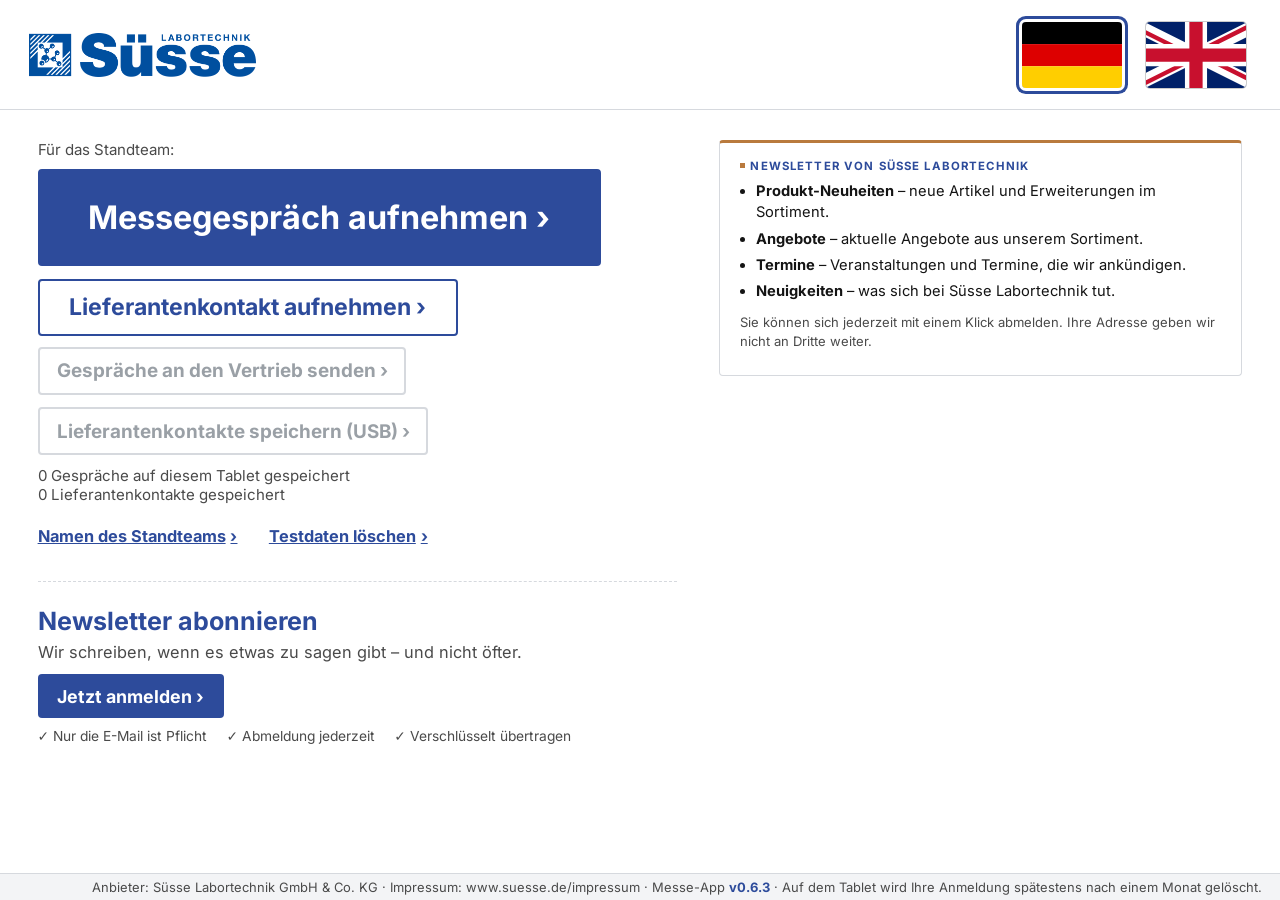
==== commit cd7012c5: "Messefassung Messe-App v0.6.3 (MEDICA 2026): Englisch per Flagge für Newsletter und Prüfseite, engli" ====
--- a/index.html
+++ b/index.html
@@ -160,6 +160,7 @@
       <div class="knopfleiste">
         <button class="knopf knopf-braun" id="senden" disabled data-t="knopf"></button>
         <p class="unter-knopf" data-t="unterKnopf"></p>
+        <p class="unter-knopf doi-hinweis" id="unterKnopfDoi"></p>
       </div>
     </div>
   </main>
@@ -190,6 +191,7 @@
       <p class="gross" id="off2" data-t="off2"></p>
       <p class="klein" data-t="off3"></p>
     </div>
+    <p class="gross doi-hinweis" id="dankeDoi"></p>
     <div class="zaehler"><span data-t="geleert"></span> <b id="countdown">10</b> s</div>
     <div class="testuebertragung" id="testUebertragung"></div>
   </main>
@@ -389,6 +391,7 @@
       <div class="knopfleiste">
         <button class="knopf knopf-braun" id="gSenden" data-t="gKnopf"></button>
         <p class="unter-knopf" id="gUnterKnopf"></p>
+        <p class="unter-knopf doi-hinweis" id="gUnterKnopfDoi"></p>
       </div>
     </div>
   </main>
@@ -412,6 +415,7 @@
       <p class="gross" data-t="off1"></p>
       <p class="klein" data-t="off3"></p>
     </div>
+    <p class="gross doi-hinweis" id="gDankeDoi"></p>
     <p class="klein"><span data-t="gDankeNr"></span> <b id="gNr"></b></p>
     <div class="zaehler"><span data-t="geleert"></span> <b id="gCountdown">10</b> s</div>
     <div class="testuebertragung" id="gTestUebertragung"></div>
@@ -573,8 +577,8 @@
   <span id="gStatus" class="wartend"></span>
   <span id="testleiste" class="testleiste"></span>
   <span id="warnung" class="warnung"></span>
-  <span class="fuss-ver-handy">Messe-App <b id="versionHandy"></b></span>
-  <span class="fuss-rechts">Anbieter: Süsse Labortechnik GmbH &amp; Co. KG · Impressum: www.suesse.de/impressum · Messe-App <b id="version"></b> · <span data-t="nichts"></span></span>
+  <span class="fuss-ver-handy"><span data-t="fussApp"></span> <b id="versionHandy"></b></span>
+  <span class="fuss-rechts"><span data-t="fussAnbieter"></span> · <span data-t="fussApp"></span> <b id="version"></b> · <span data-t="nichts"></span></span>
 </footer>
 <script src="js/konfiguration.js"></script>
 <script src="js/texte.js"></script>
--- a/css/app.css
+++ b/css/app.css
@@ -95,6 +95,8 @@
 .hinweis-offline { display: none; background: var(--kupferhell); border: 1px solid var(--kupferrand); border-left: 5px solid var(--kupfer); color: var(--kupfertext); padding: .7em .9em; border-radius: 4px; font-size: .8em; line-height: 1.4; font-weight: 700; }
 .hinweis-offline.an { display: block; }
 .unter-knopf { font-size: .78em; color: var(--grau); margin: .4em 0 0; }
+.doi-hinweis:empty { display: none; }
+#danke .mitte { justify-content: safe center; }
 .knopfleiste { position: sticky; bottom: -1.1em; background: #fff; padding: .6em 0 1.1em; box-shadow: 0 -10px 12px -8px rgba(0,0,0,.18); z-index: 2; }
 .entwurfmarke { display: none; background: #FFF4CC; border: 1px solid #E6C34D; color: #5a4300; padding: .4em .6em; border-radius: 4px; font-size: .7em; margin-bottom: .6em; }
 .entwurfmarke.an, p.entwurfmarke { display: block; }
